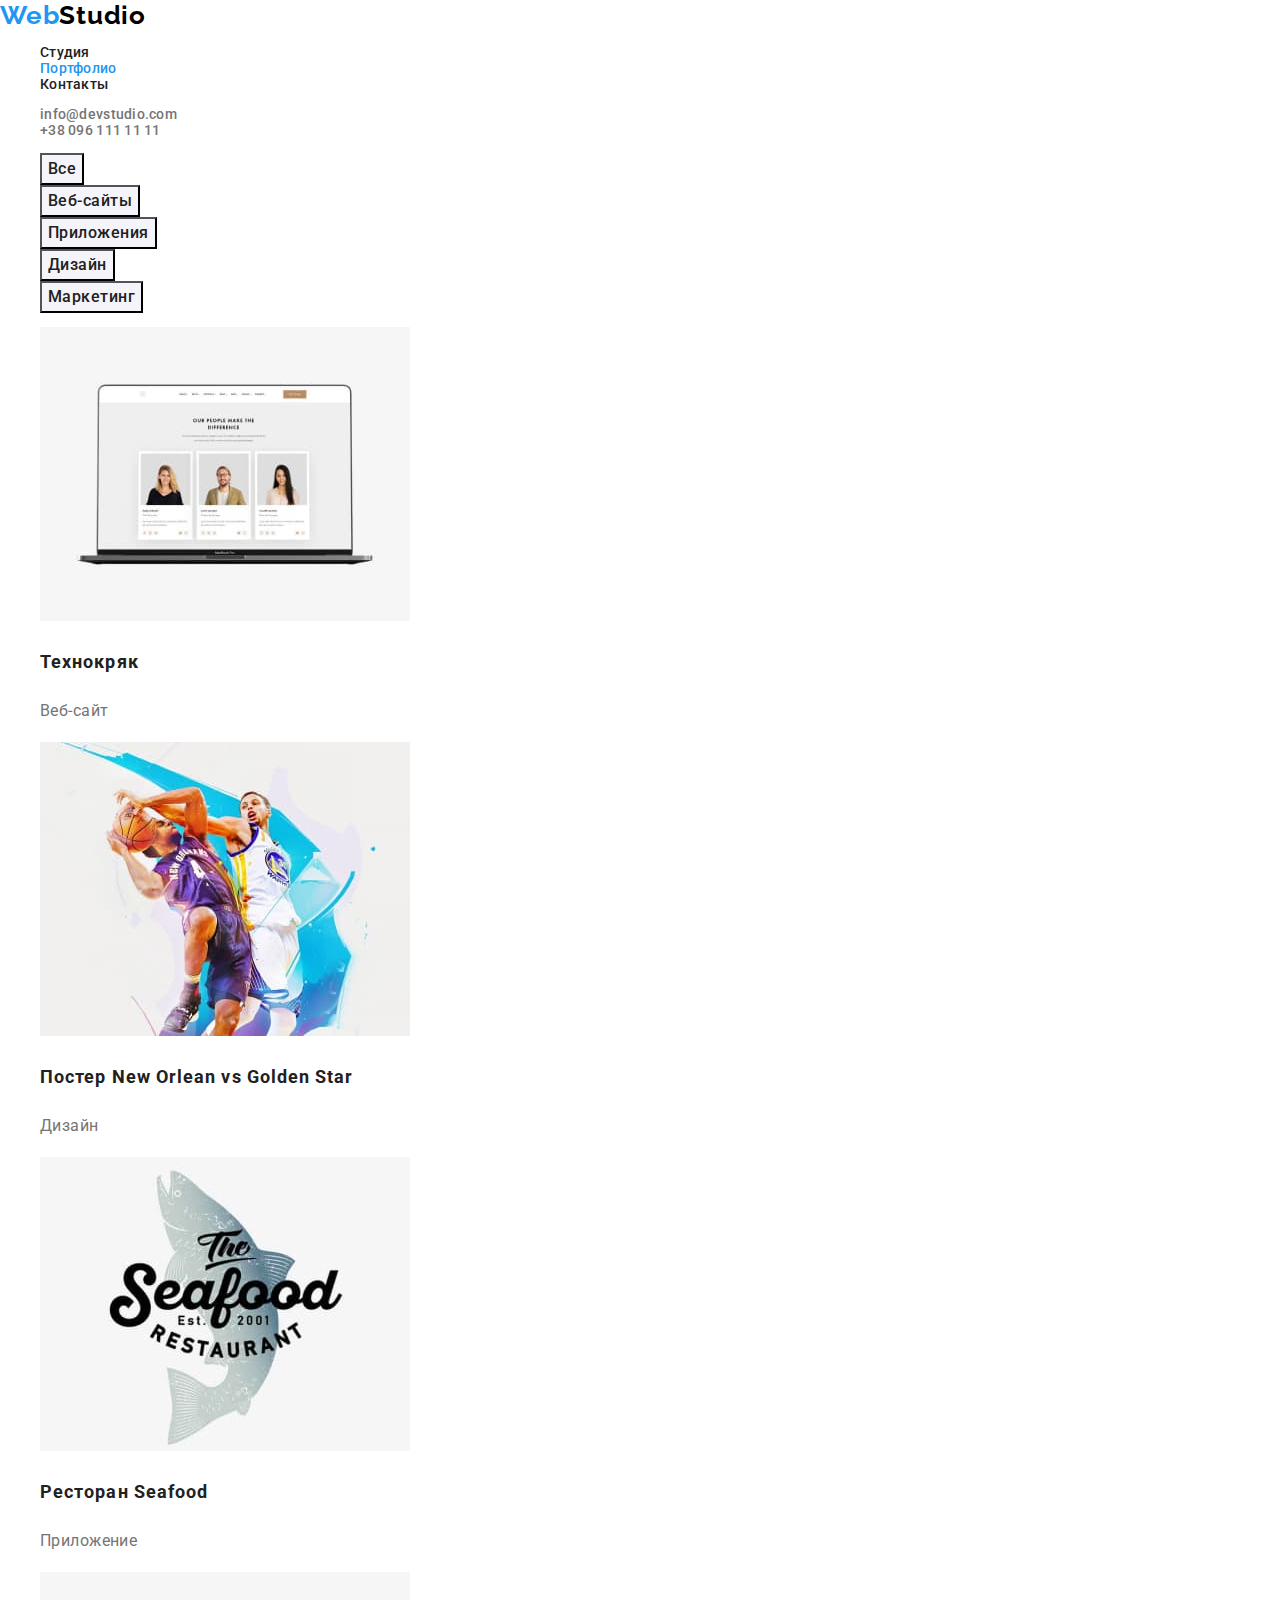
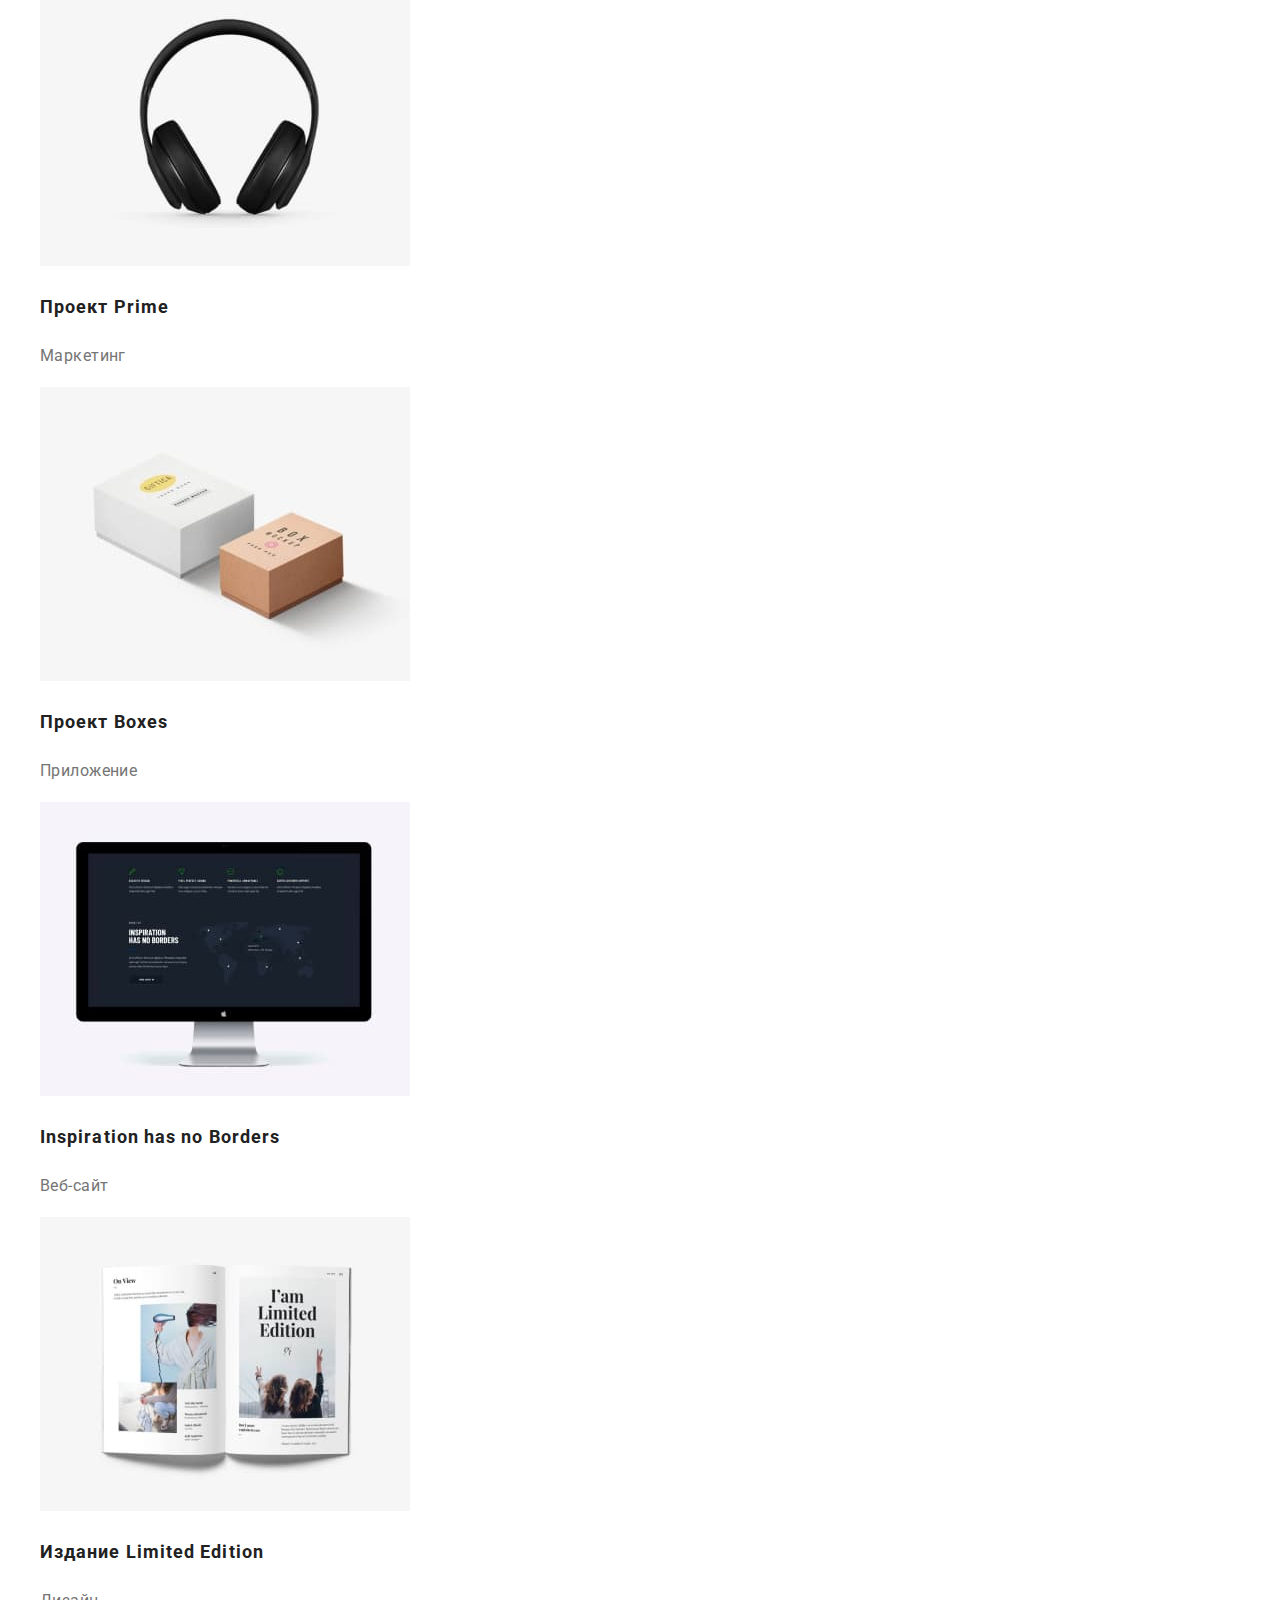
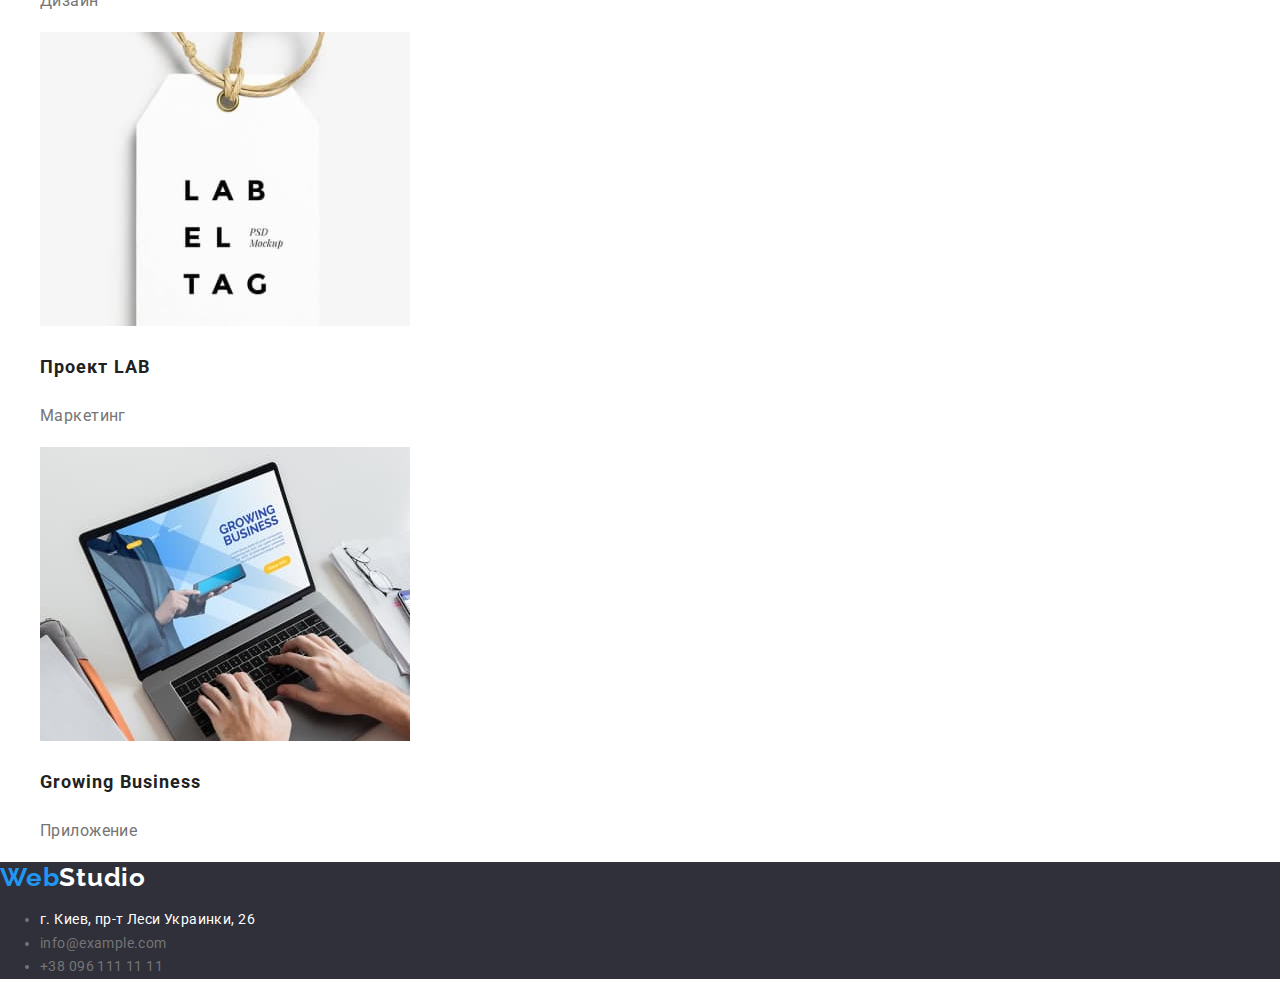
==== html/portfolio.html @ 16b424d3 "Adds portfolio, fixes classes and styles for text content" ====
<!DOCTYPE html>
<html lang="ru">
<head>
  <meta charset="UTF-8">
  <meta http-equiv="X-UA-Compatible" content="IE=edge">
  <meta name="viewport" content="width=device-width, initial-scale=1.0">
  <title>Создание сайтов любой сложности</title>
  <link rel="preconnect" href="https://fonts.gstatic.com">
  <link href="https://fonts.googleapis.com/css2?family=Raleway:wght@700&family=Roboto:wght@400;500;700;900&display=swap"
    rel="stylesheet">
  <link rel="stylesheet" href="https://cdnjs.cloudflare.com/ajax/libs/modern-normalize/0.2.0/modern-normalize.min.css">  
  <link rel="stylesheet" href="../css/styles.css">
</head>
<body>
  <header class="header">
    <nav>
      <a class="logo link" href="../index.html" ><span class="firstpart-logo">Web</span><span class="lastpart-logo">Studio</span></a>
      <ul class="list site-nav">
        <li><a class="link" href="../index.html" >Студия</a></li>
        <li><a class="link current" href="" >Портфолио</a></li>
        <li><a class="link" href="" >Контакты</a></li>
      </ul>
    </nav>
    <ul class="list auth-nav">
      <li><a class="link" href="mailto:info@devstudio.com">info@devstudio.com</a></li>
      <li><a class="link" href="tel:+380961111111">+38 096 111 11 11</a></li>
    </ul>
  </header>
  <main>
    <section class="section portfolio">
      <h1 class="page-title visually-hidden">Портфолио</h1>
      <ul class="list filter">
        <li><button class="button" type="button">Все</button></li>
        <li><button class="button" type="button">Веб-сайты</button></li>
        <li><button class="button" type="button">Приложения</button></li>
        <li><button class="button" type="button">Дизайн</button></li>
        <li><button class="button" type="button">Маркетинг</button></li>
      </ul>
      <ul class="list">
        <li>
          <a class="link" href="">
            <img src="../images/portfolio/img1.jpg" width="370" height="294" alt="Пример веб-сайта">
            <h2 class="title ">Технокряк</h2>
            <p>Веб-сайт</p>
          </a>
        </li>
        <li>
          <a class="link" href="">
            <img src="../images/portfolio/img2.jpg" width="370" height="294" alt="Пример дизайна">
            <h2 class="title ">Постер New Orlean vs Golden Star</h2>
            <p>Дизайн</p>
          </a>
        </li>
        <li>
          <a class="link" href="">
            <img src="../images/portfolio/img3.jpg" width="370" height="294" alt="Пример приожения">
            <h2 class="title ">Ресторан Seafood</h2>
            <p>Приложение</p>
          </a>
        </li>
        <li>
          <a class="link" href="">
            <img src="../images/portfolio/img4.jpg" width="370" height="294" alt="Пример маркетинга">
            <h2 class="title ">Проект Prime</h2>
            <p>Маркетинг</p>
          </a>
        </li> 
        <li>
          <a class="link" href="">
            <img src="../images/portfolio/img5.jpg" width="370" height="294" alt="Пример приложения">
            <h2 class="title ">Проект Boxes</h2>
            <p>Приложение</p>
          </a>
        </li>
        <li>
          <a class="link" href="">
            <img src="../images/portfolio/img6.jpg" width="370" height="294" alt="Пример веб-сайта">
            <h2 class="title ">Inspiration has no Borders</h2>
            <p>Веб-сайт</p>
          </a>
        </li>
        <li>
          <a class="link" href="">
            <img src="../images/portfolio/img7.jpg" width="370" height="294" alt="Пример дизайна">
            <h2 class="title ">Издание Limited Edition</h2>
            <p>Дизайн</p>
          </a>
        </li>
        <li>
          <a class="link" href="">
            <img src="../images/portfolio/img8.jpg" width="370" height="294" alt="Пример маркетинга">
            <h2 class="title ">Проект LAB</h2>
            <p>Маркетинг</p>
          </a>
        </li>
        <li>
          <a class="link" href="">
            <img src="../images/portfolio/img9.jpg" width="370" height="294" alt="Пример приложения">
            <h2 class="title ">Growing Business</h2>
            <p>Приложение</p>
          </a>
        </li>
      </ul>
    </section>
   
  </main>
  <footer class="footer dark-bg">
    <a href="../index.html" class="logo link"><span class="firstpart-logo">Web</span><span class="lastpart-logo">Studio</span></a>
    <address>
      <ul>
        <li><a class="address link" href="https://goo.gl/maps/pzZy5znTT9oQ8gvY8">г. Киев, пр-т Леси Украинки, 26</a></li>
        <li><a class="link" href="mailto:info@example.com">info@example.com</a></li>
        <li><a class="link" href="tel:+380991111111">+38 096 111 11 11</a></li>
      </ul>
    </address>
  </footer>
</body>
</html>
---- css/styles.css ----
:root {
  --main-text-color: #757575;
  --main-bg-color: #e5e5e5;
  --accent-color: #2196f3;
  --lite-bg-color: #ffffff;
  --dark-bg-color: #2f303a;
  --title-color: #212121;
}

body {
  font-family: 'Roboto', sans-serif;
  font-size: 14px;
  line-height: 1.71;
  letter-spacing: 0.03em;
  color: var(--main-text-color);
}

address {
  font-style: normal;
}

.visually-hidden {
  position: absolute !important;
  clip: rect(1px 1px 1px 1px);
  clip: rect(1px, 1px, 1px, 1px);
  padding: 0 !important;
  border: 0 !important;
  height: 1px !important;
  width: 1px;
  overflow: hidden;
}

.link {
  text-decoration: none;
  color: inherit;
}

.link:hover,
.link:focus,
.firstpart-logo {
  color: var(--accent-color);
}

.list {
  list-style: none;
}

.button {
  font-weight: 700;
  font-size: 16px;
  line-height: 1.87;
  letter-spacing: 0.06em;
  color: var(--lite-bg-color);
  background-color: var(--accent-color);
}

.button:hover,
.button:focus {
  background-color: #188ce8;
  cursor: pointer;
}

.hero {
  text-align: center;
}

.page-title {
  /* font-family: "Roboto", sans-serif; */
  font-weight: 900;
  font-size: 44px;
  line-height: 1.36;
  letter-spacing: 0.06em;
  text-transform: uppercase;
  color: var(--lite-bg-color);
}

.title {
  color: var(--title-color);
}

.section-title {
  font-size: 36px;
  line-height: 1.17;
  text-align: center;
}

.benefits .title {
  font-size: 14px;
  line-height: 1.14;
  text-transform: uppercase;
}

.team h3,
.team p {
  font-size: 16px;
  line-height: 1.19;
}

.team h3 {
   font-weight: 500;
}
.team p {
  font-weight: 400;
}
.header {
  font-weight: 500;
  line-height: 1.14;
  letter-spacing: 0.02em;
}

.logo {
  font-family: 'Raleway', sans-serif;
  font-weight: 700;
  font-size: 26px;
  line-height: 1.19;
  letter-spacing: 0.03em;
}

.lastpart-logo {
  color: #000000;
}

.site-nav {
  color: #212121;
}

.site-nav .current {
  color: var(--accent-color);
}

.lite-bg {
  background-color: var(--lite-bg-color);
}

.main-bg {
  background-color: var(--main-bg-color);
}

.dark-bg {
  background-color: var(--dark-bg-color);
}

.team {
  background-color: #f5f4f4;
}

.team-item {
  text-align: center;
}

.footer .lastpart-logo,
.address {
  color: var(--lite-bg-color);
}

.filter .button {
  font-weight: 500;
  line-height: 1.63;
  letter-spacing: 0.03em;
  color: var(--title-color);
  background-color: #f5f4fa; */
}

.filter .button:hover,
.filter .button:focus {
  color: var(--lite-bg-color);
  background-color: var(--accent-color);
  cursor: pointer;
}

.portfolio .title {
  font-size: 18px;
  line-height: 2;
  letter-spacing: 0.06em;
}

.portfolio p {
  font-size: 16px;
  line-height: 1.88;

}
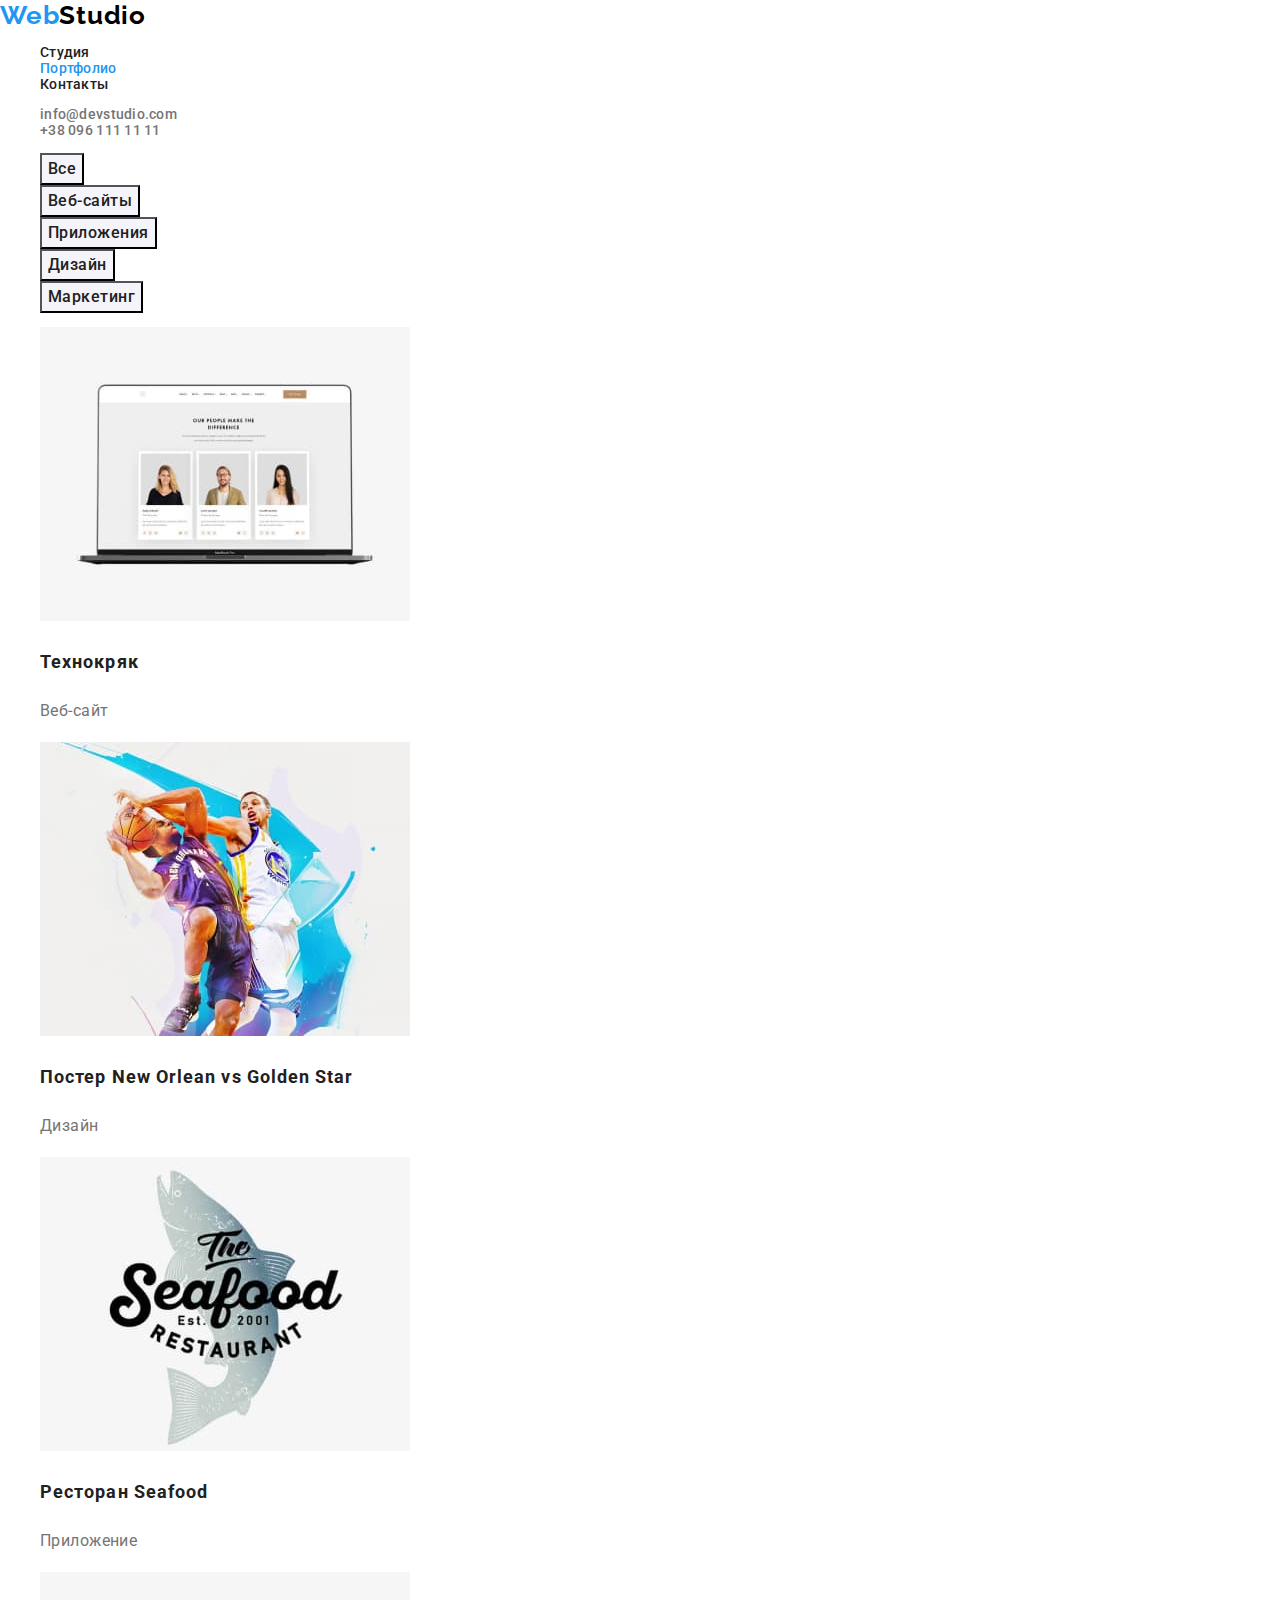
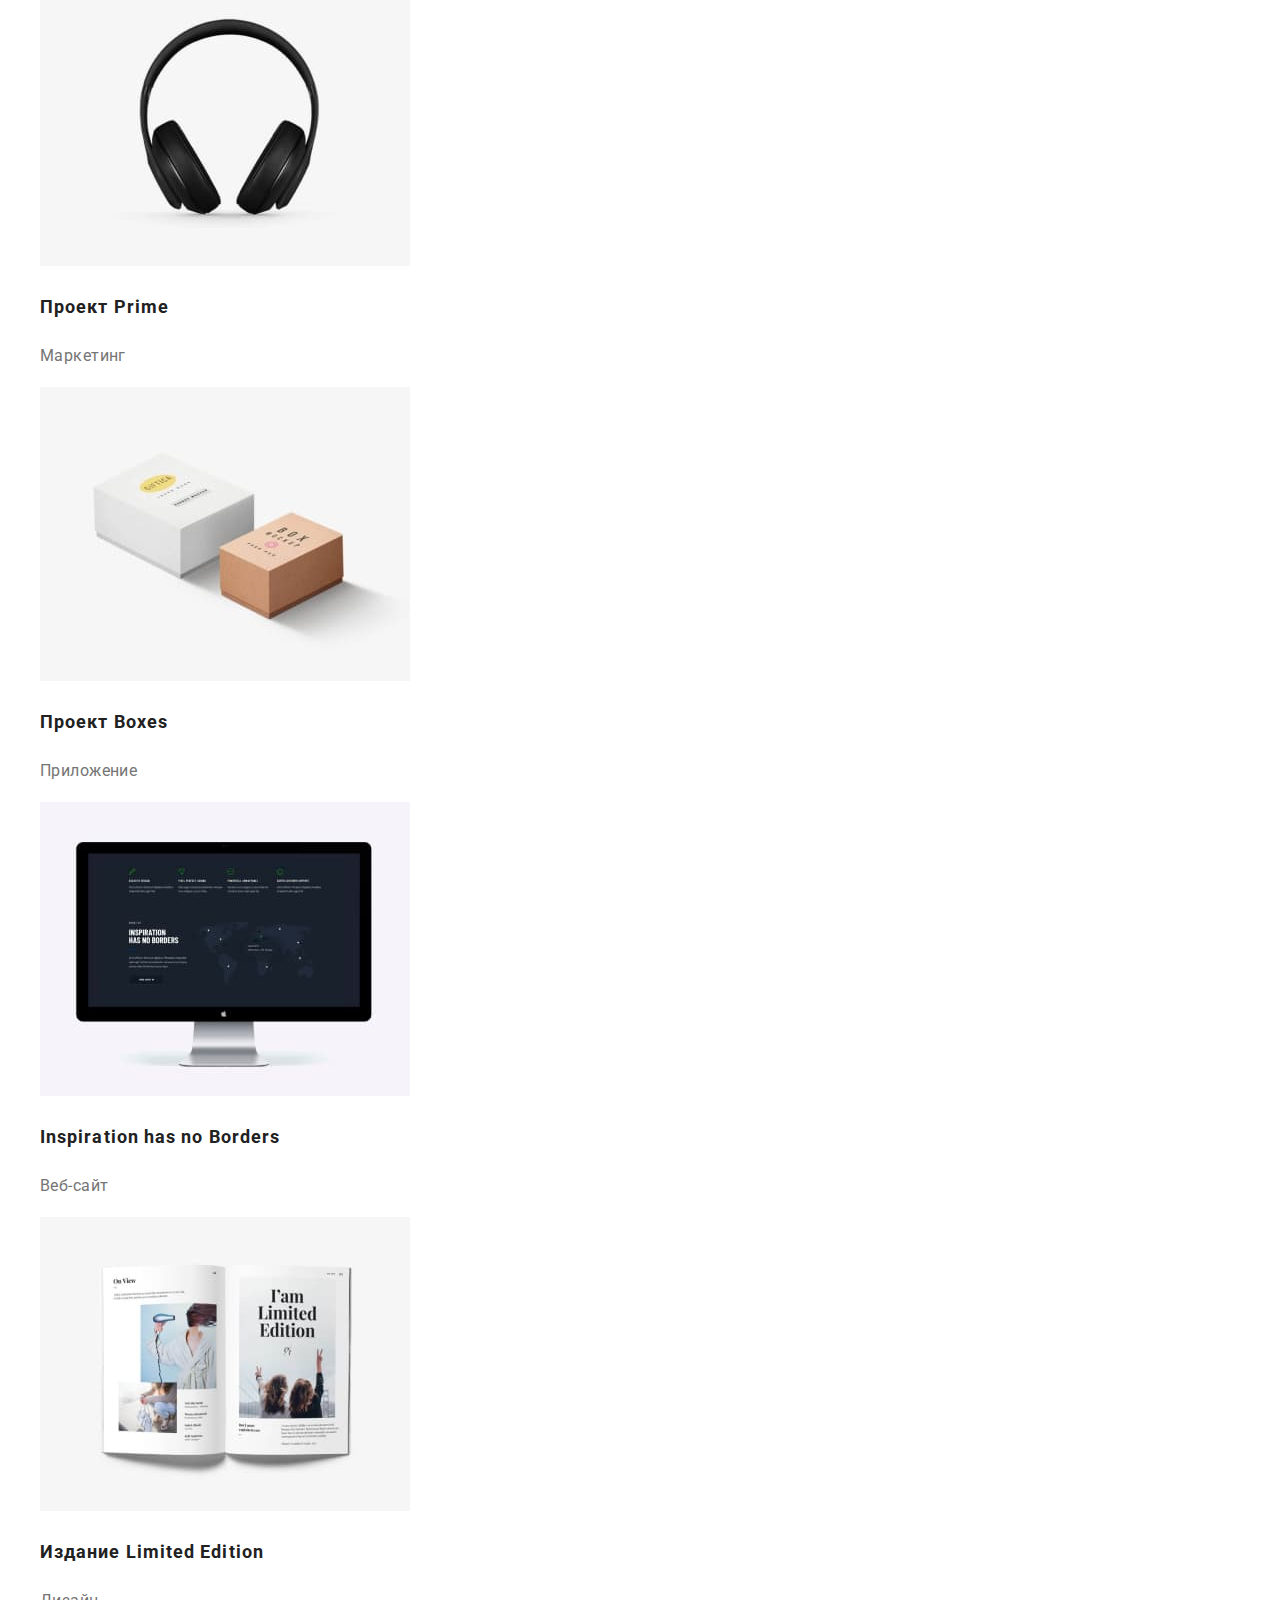
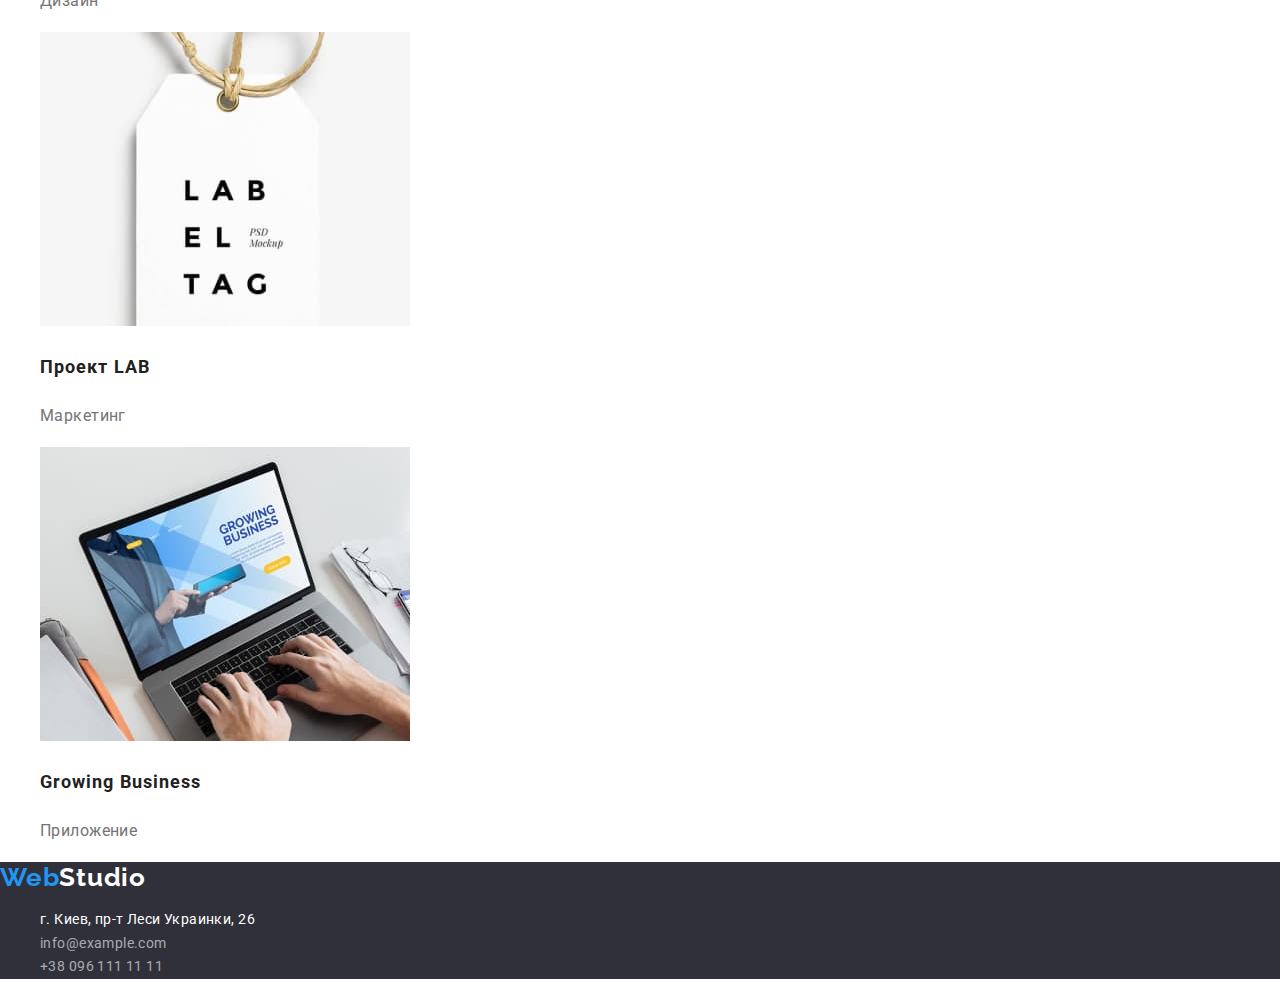
==== commit d9e63c93: "Fixes <a> and <list>" ====
--- a/html/portfolio.html
+++ b/html/portfolio.html
@@ -107,7 +107,7 @@
   <footer class="footer dark-bg">
     <a href="../index.html" class="logo link"><span class="firstpart-logo">Web</span><span class="lastpart-logo">Studio</span></a>
     <address>
-      <ul>
+      <ul class="list">
         <li><a class="address link" href="https://goo.gl/maps/pzZy5znTT9oQ8gvY8">г. Киев, пр-т Леси Украинки, 26</a></li>
         <li><a class="link" href="mailto:info@example.com">info@example.com</a></li>
         <li><a class="link" href="tel:+380991111111">+38 096 111 11 11</a></li>
--- a/css/styles.css
+++ b/css/styles.css
@@ -128,6 +128,10 @@
   color: var(--accent-color);
 }
 
+/* .auth-nav .link {
+  color: var(--main-text-color);
+} */
+
 .lite-bg {
   background-color: var(--lite-bg-color);
 }
@@ -148,8 +152,12 @@
   text-align: center;
 }
 
+.footer .link {
+  color: rgba(255, 255, 255, 0.6);
+}
+
 .footer .lastpart-logo,
-.address {
+.footer .address {
   color: var(--lite-bg-color);
 }
 
